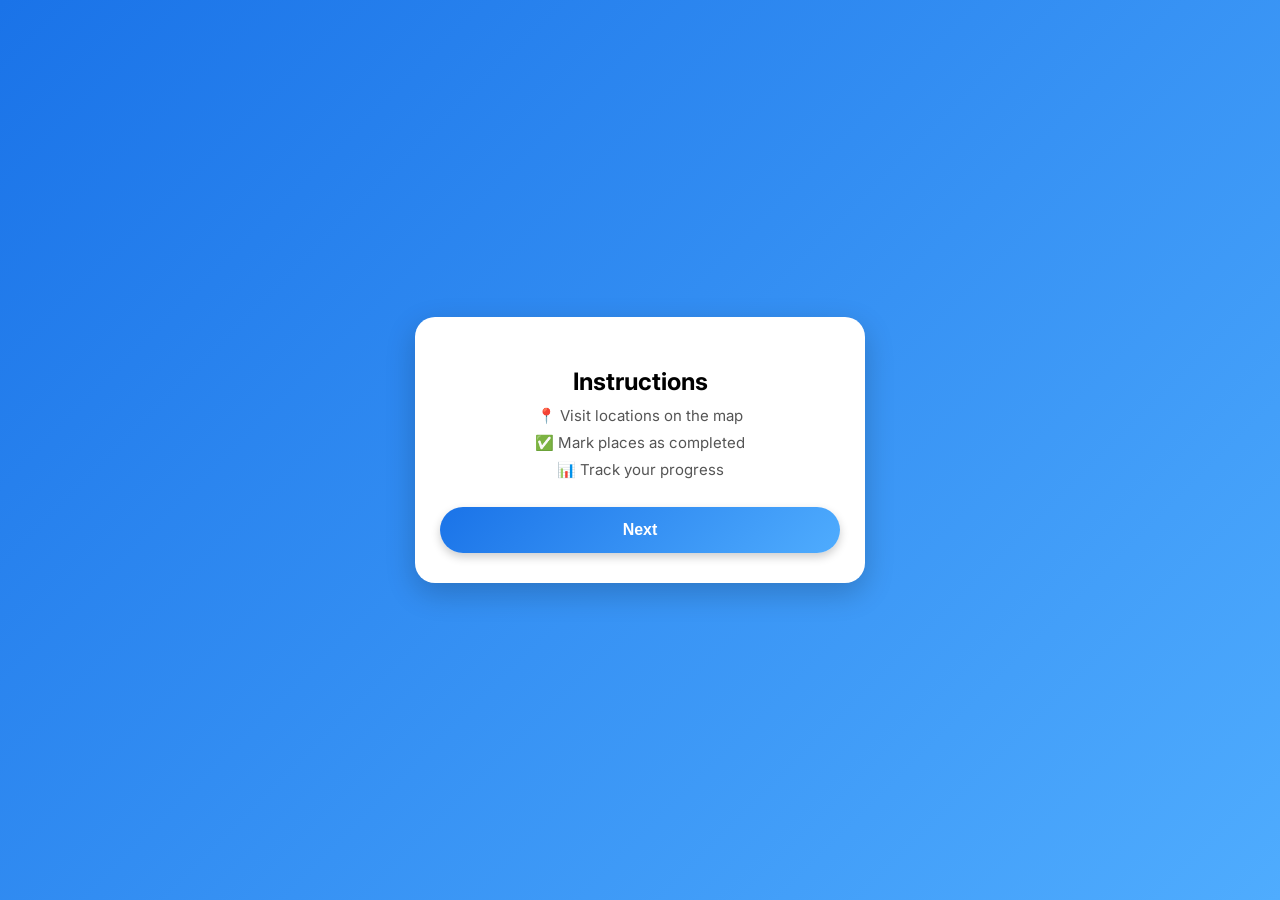
==== instructions.html @ 91c6f610 "Add files via upload" ====
<!doctype html>
<html lang="en">
  <head>
    <meta charset="UTF-8" />
    <link
      href="https://fonts.googleapis.com/css2?family=Inter:wght@400;600;700&display=swap"
      rel="stylesheet"
    />
    <meta name="viewport" content="width=device-width, initial-scale=1.0" />
    <title>Instructions</title>
    <link rel="stylesheet" href="style.css" />
  </head>
  <body class="intro-page">
    <div class="card">
      <h2>Instructions</h2>

      <p>📍 Visit locations on the map</p>
      <p>✅ Mark places as completed</p>
      <p>📊 Track your progress</p>

      <button class="primary-btn" onclick="next()">Next</button>
    </div>
    <script>
      function next() {
        window.location.href = "map.html";
      }
    </script>
  </body>
</html>
---- style.css ----
/* Global font */
body {
  margin: 0;
  font-family: 'Inter', sans-serif;
}

/* Background */
.intro-page {
  height: 100vh;
  display: flex;
  justify-content: center;
  align-items: center;

  background: linear-gradient(135deg, #1a73e8, #4facfe);
}

/* Card container */
.card {
  background: white;
  padding: 30px 25px;
  border-radius: 20px;

  width: 85%;
  max-width: 400px;

  text-align: center;

  box-shadow: 0 10px 30px rgba(0,0,0,0.2);
}

/* Titles */
.card h1,
.card h2 {
  margin-bottom: 10px;
  font-weight: 700;
}

.card {
  animation: fadeIn 0.5s ease;
}

@keyframes fadeIn {
  from {
    opacity: 0;
    transform: translateY(20px);
  }
  to {
    opacity: 1;
    transform: translateY(0);
  }
}

.card p {
  color: #555;
  margin: 8px 0;
  font-size: 15px;
}

/* Modern button */
.primary-btn {
  margin-top: 20px;
  width: 100%;
  padding: 14px;

  border: none;
  border-radius: 999px;

  font-size: 16px;
  font-weight: 600;

  color: white;
  background: linear-gradient(135deg, #1a73e8, #4facfe);

  cursor: pointer;

  transition: all 0.2s ease;

  box-shadow: 0 4px 10px rgba(0,0,0,0.2);
}

/* Tap effect */
.primary-btn:active {
  transform: scale(0.97);
}

/* Hover (desktop) */
.primary-btn:hover {
  filter: brightness(1.05);
}

.center {
  display: flex;
  flex-direction: column;
  justify-content: center;
  align-items: center;
  height: 100vh;
}

button {
  padding: 15px 25px;
  font-size: 18px;
  margin-top: 20px;
}

#map {
  height: 100vh;
  width: 100%;
}

#progressContainer {
  position: fixed;
  bottom: 20px;
  left: 15px;
  right: 15px;
  height: 34px;

  border-radius: 999px;
  overflow: hidden;

  /* Glass effect */
  background: rgba(255, 255, 255, 0.15);
  backdrop-filter: blur(12px);

  box-shadow:
    0 4px 20px rgba(0,0,0,0.15),
    inset 0 1px 2px rgba(255,255,255,0.3);

  z-index: 1000;
}

/* Progress fill */
#progressBar {
  height: 100%;
  width: 0%;
  border-radius: 999px;

  background: linear-gradient(
    90deg,
    #00c6ff,
    #0072ff
  );

  transition: width 0.6s cubic-bezier(0.4, 0, 0.2, 1);

  /* subtle glow */
  box-shadow: 0 0 10px rgba(0, 114, 255, 0.6);

  background: linear-gradient(270deg, #F02D2D, #D20F0F, #F02D2D);
  background-size: 400% 400%;
  animation: gradientMove 3s ease infinite;

}

/* Centered text */
#progressText {
  position: absolute;
  top: 50%;
  left: 50%;
  transform: translate(-50%, -50%);

  font-weight: 600;
  font-size: 14px;
  letter-spacing: 0.5px;

  color: white;
  text-shadow: 0 1px 3px rgba(0,0,0,0.4);

  pointer-events: none;
}

@keyframes gradientMove {
  0% { background-position: 0% 50%; }
  50% { background-position: 100% 50%; }
  100% { background-position: 0% 50%; }
}

/* marker styles */
.done-marker {
  opacity: 0.3;
}

.info-marker {
  stroke: blue;
  fill: lightblue;
}

#cardOverlay {
  position: fixed;
  top: 0;
  left: 0;
  width: 100%;
  height: 100%;

  display: flex;
  align-items: flex-end;
  justify-content: center;

  background: rgba(0,0,0,0.4);
  z-index: 2000;
}

/* 👇 IMPORTANT: prevent blocking when hidden */
#cardOverlay.hidden {
  display: none;
}

/* Hidden state */
.hidden {
  display: none !important;
}

/* Card (bottom sheet style) */
#cardContent {
  width: 100%;
  max-height: 90%;
  background: white;
  border-top-left-radius: 20px;
  border-top-right-radius: 20px;
  padding: 20px;
  overflow-y: auto;
  animation: slideUp 0.3s ease;

  position: relative; /* 👈 IMPORTANT */
}

#cardBody {
  margin-top: 30px;
}

/* Close button */
#closeCard {
  position: absolute;
  top: 10px;
  right: 15px;

  width: 36px;
  height: 36px;

  border: none;
  border-radius: 50%;
  background: rgba(0,0,0,0.1);

  display: flex;              /* 👈 key */
  align-items: center;        /* vertical center */
  justify-content: center;    /* horizontal center */

  font-size: 18px;
  line-height: 1;             /* 👈 prevents vertical shift */
  padding: 0;                 /* 👈 remove default padding */

  cursor: pointer;
}

/* Image styling */
#cardBody img {
  width: 100%;          /* never exceed card width */
  max-height: 250px;    /* 👈 limit height */
  object-fit: cover;    /* crop nicely instead of stretching */
  border-radius: 12px;
  margin-top: 10px;
}

/* Animation */
@keyframes slideUp {
  from {
    transform: translateY(100%);
  }
  to {
    transform: translateY(0);
  }
}

.action-btn {
  width: 100%;
  padding: 14px;

  border: none;
  border-radius: 999px;

  font-size: 16px;
  font-weight: 600;

  cursor: pointer;

  transition: all 0.2s ease;

  background: #F02D2D;   /* default (Google blue) */
  color: white;

  box-shadow: 0 4px 10px rgba(0,0,0,0.15);
}

/* Hover / tap effect */
.action-btn:active {
  transform: scale(0.97);
  box-shadow: 0 2px 6px rgba(0,0,0,0.2);
}

/* DONE state */
.action-btn.done {
  background: #34a853;  /* Google green */
}

/* Optional subtle hover (desktop) */
.action-btn:hover {
  filter: brightness(1.05);
}
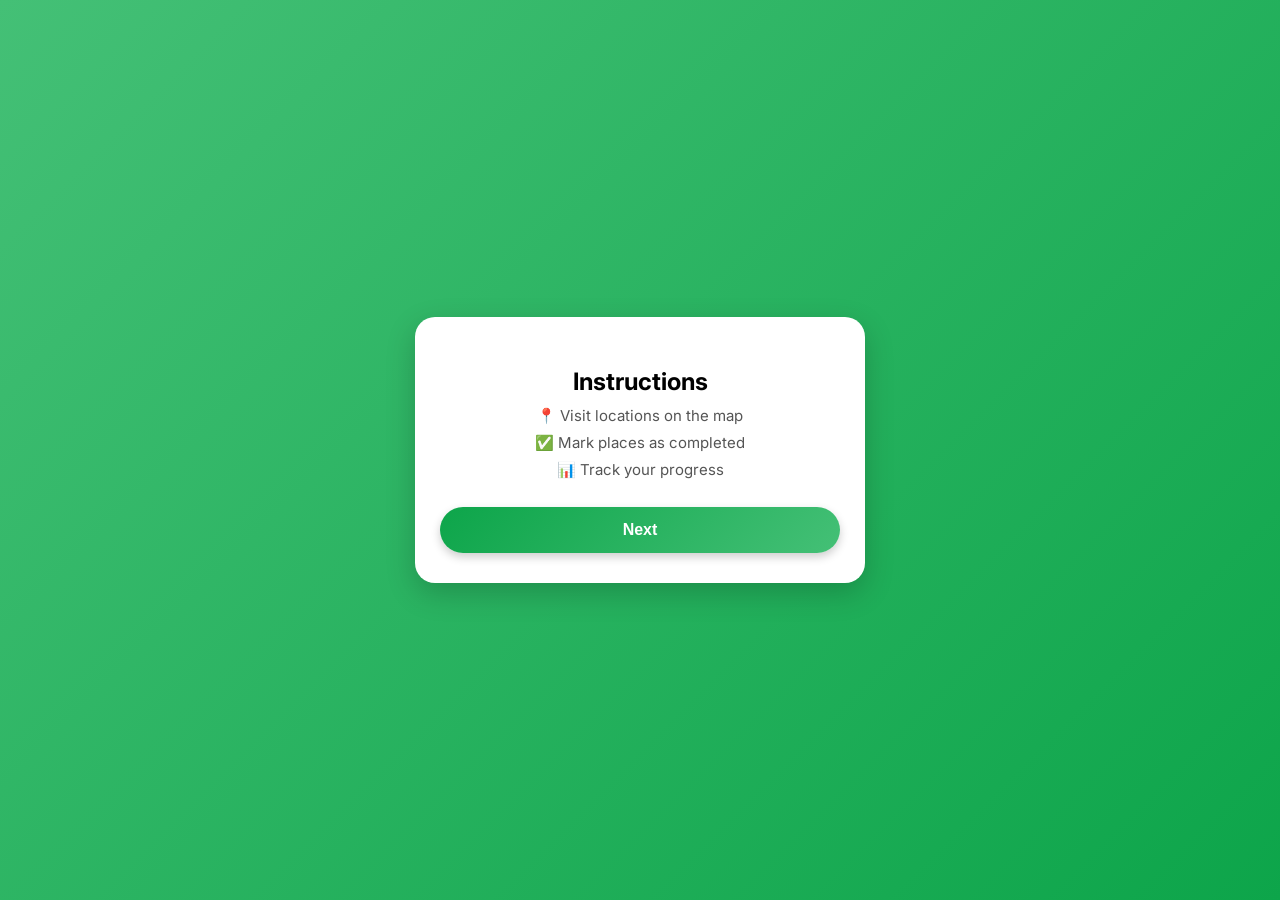
==== commit c58aa884: "Add files via upload" ====
--- a/instructions.html
+++ b/instructions.html
@@ -9,6 +9,7 @@
     <meta name="viewport" content="width=device-width, initial-scale=1.0" />
     <title>Instructions</title>
     <link rel="stylesheet" href="style.css" />
+    <link rel="icon" type="image/x-icon" href="./favicon.ico" />
   </head>
   <body class="intro-page">
     <div class="card">
--- a/style.css
+++ b/style.css
@@ -11,7 +11,7 @@
   justify-content: center;
   align-items: center;
 
-  background: linear-gradient(135deg, #1a73e8, #4facfe);
+  background: linear-gradient(135deg, #44c076, #0DA54A);
 }
 
 /* Card container */
@@ -69,7 +69,7 @@
   font-weight: 600;
 
   color: white;
-  background: linear-gradient(135deg, #1a73e8, #4facfe);
+  background: linear-gradient(135deg, #0DA54A, #44c076);
 
   cursor: pointer;
 
@@ -134,18 +134,12 @@
   width: 0%;
   border-radius: 999px;
 
-  background: linear-gradient(
-    90deg,
-    #00c6ff,
-    #0072ff
-  );
-
   transition: width 0.6s cubic-bezier(0.4, 0, 0.2, 1);
 
   /* subtle glow */
-  box-shadow: 0 0 10px rgba(0, 114, 255, 0.6);
-
-  background: linear-gradient(270deg, #F02D2D, #D20F0F, #F02D2D);
+  box-shadow: 0 0 10px rgba(0, 0, 0, 0.6);
+
+  background: linear-gradient(270deg, #0DA54A, #44c076, #0DA54A);
   background-size: 400% 400%;
   animation: gradientMove 3s ease infinite;
 
@@ -176,7 +170,7 @@
 
 /* marker styles */
 .done-marker {
-  opacity: 0.3;
+  opacity: 0.4;
 }
 
 .info-marker {
@@ -284,7 +278,7 @@
 
   transition: all 0.2s ease;
 
-  background: #F02D2D;   /* default (Google blue) */
+  background: #0DA54A;   /* default (Google blue) */
   color: white;
 
   box-shadow: 0 4px 10px rgba(0,0,0,0.15);
@@ -298,10 +292,58 @@
 
 /* DONE state */
 .action-btn.done {
-  background: #34a853;  /* Google green */
+  background: #373737;  /* Google green */
 }
 
 /* Optional subtle hover (desktop) */
 .action-btn:hover {
   filter: brightness(1.05);
+}
+
+/* Fullscreen overlay */
+#gpsModal {
+  position: fixed;
+  top: 0;
+  left: 0;
+  width: 100%;
+  height: 100%;
+
+  background: rgba(0,0,0,0.5);
+
+  display: flex;
+  justify-content: center;
+  align-items: center;
+
+  z-index: 3000;
+}
+
+/* Card */
+.gps-card {
+  background: white;
+  padding: 25px;
+  border-radius: 20px;
+
+  width: 80%;
+  max-width: 320px;
+
+  text-align: center;
+
+  box-shadow: 0 10px 30px rgba(0,0,0,0.3);
+}
+
+/* Button */
+.gps-card button {
+  margin-top: 15px;
+  width: 100%;
+  padding: 14px;
+
+  border: none;
+  border-radius: 999px;
+
+  background: #0DA54A;
+  color: white;
+  font-size: 16px;
+  font-weight: 600;
+
+  cursor: pointer;
 }
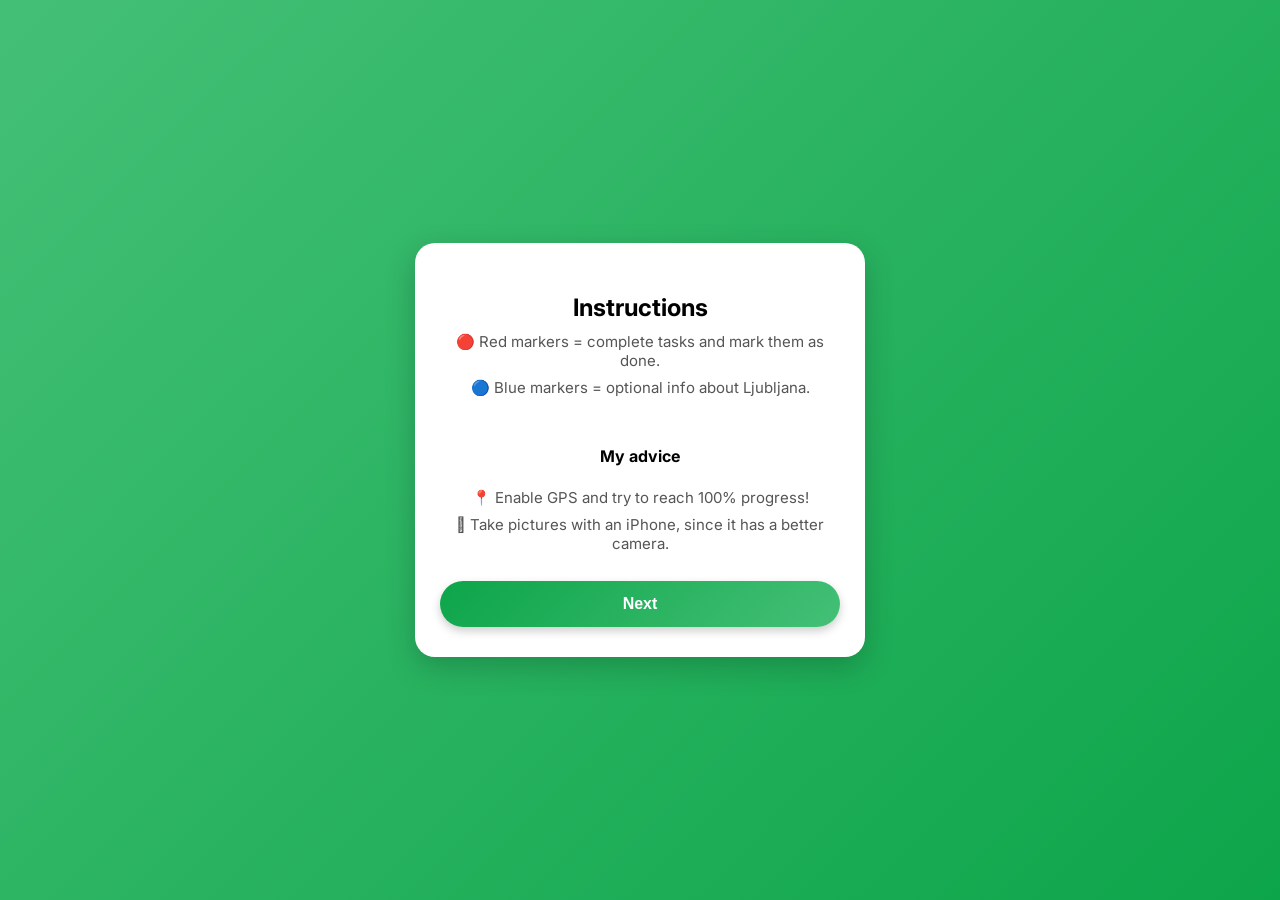
==== commit 424e928d: "Add files via upload" ====
--- a/instructions.html
+++ b/instructions.html
@@ -1,6 +1,12 @@
 <!doctype html>
 <html lang="en">
   <head>
+    <meta
+      name="viewport"
+      content="width=device-width, initial-scale=1.0, viewport-fit=cover"
+    />
+    <meta name="apple-mobile-web-app-capable" content="yes" />
+    <meta name="apple-mobile-web-app-status-bar-style" content="default" />
     <meta charset="UTF-8" />
     <link
       href="https://fonts.googleapis.com/css2?family=Inter:wght@400;600;700&display=swap"
@@ -15,9 +21,13 @@
     <div class="card">
       <h2>Instructions</h2>
 
-      <p>📍 Visit locations on the map</p>
-      <p>✅ Mark places as completed</p>
-      <p>📊 Track your progress</p>
+      <p>🔴 Red markers = complete tasks and mark them as done.</p>
+      <p>🔵 Blue markers = optional info about Ljubljana.</p>
+      <br>
+
+      <h4>My advice</h4>
+      <p>📍 Enable GPS and try to reach 100% progress!</p>
+      <p> Take pictures with an iPhone, since it has a better camera.</p>
 
       <button class="primary-btn" onclick="next()">Next</button>
     </div>
--- a/style.css
+++ b/style.css
@@ -170,7 +170,7 @@
 
 /* marker styles */
 .done-marker {
-  opacity: 0.4;
+  opacity: 0.3;
 }
 
 .info-marker {
@@ -217,14 +217,10 @@
   position: relative; /* 👈 IMPORTANT */
 }
 
-#cardBody {
-  margin-top: 30px;
-}
-
 /* Close button */
 #closeCard {
   position: absolute;
-  top: 10px;
+  top: 0px;
   right: 15px;
 
   width: 36px;
@@ -232,12 +228,13 @@
 
   border: none;
   border-radius: 50%;
-  background: rgba(0,0,0,0.1);
+  background: rgba(255, 74, 74, 0.95);
 
   display: flex;              /* 👈 key */
   align-items: center;        /* vertical center */
   justify-content: center;    /* horizontal center */
 
+  color: white;
   font-size: 18px;
   line-height: 1;             /* 👈 prevents vertical shift */
   padding: 0;                 /* 👈 remove default padding */
@@ -248,7 +245,7 @@
 /* Image styling */
 #cardBody img {
   width: 100%;          /* never exceed card width */
-  max-height: 250px;    /* 👈 limit height */
+  max-height: 200px;    /* 👈 limit height */
   object-fit: cover;    /* crop nicely instead of stretching */
   border-radius: 12px;
   margin-top: 10px;
@@ -267,6 +264,7 @@
 .action-btn {
   width: 100%;
   padding: 14px;
+  margin-top: 0px;
 
   border: none;
   border-radius: 999px;
@@ -346,4 +344,88 @@
   font-weight: 600;
 
   cursor: pointer;
+}
+
+html, body {
+  margin: 0;
+  padding: 0;
+  height: 100%;
+  overflow: hidden; /* 👈 prevents scrolling */
+}
+
+#map {
+  height: 100dvh;
+  width: 100%;
+}
+
+body {
+  padding-bottom: env(safe-area-inset-bottom);
+}
+
+/* Overlay */
+#completionModal {
+  position: fixed;
+  top: 0;
+  left: 0;
+  width: 100%;
+  height: 100%;
+
+  background: rgba(0,0,0,0.6);
+
+  display: flex;
+  justify-content: center;
+  align-items: center;
+
+  z-index: 4000;
+}
+
+/* Hidden */
+#completionModal.hidden {
+  display: none;
+}
+
+/* Card */
+.completion-card {
+  background: white;
+  padding: 30px 25px;
+  border-radius: 20px;
+
+  width: 80%;
+  max-width: 320px;
+
+  text-align: center;
+
+  box-shadow: 0 10px 30px rgba(0,0,0,0.3);
+
+  animation: popIn 0.4s ease;
+}
+
+/* Button */
+.completion-card button {
+  margin-top: 20px;
+  width: 100%;
+  padding: 14px;
+
+  border: none;
+  border-radius: 999px;
+
+  background: #34a853;
+  color: white;
+
+  font-size: 16px;
+  font-weight: 600;
+
+  cursor: pointer;
+}
+
+/* Animation */
+@keyframes popIn {
+  from {
+    transform: scale(0.8);
+    opacity: 0;
+  }
+  to {
+    transform: scale(1);
+    opacity: 1;
+  }
 }
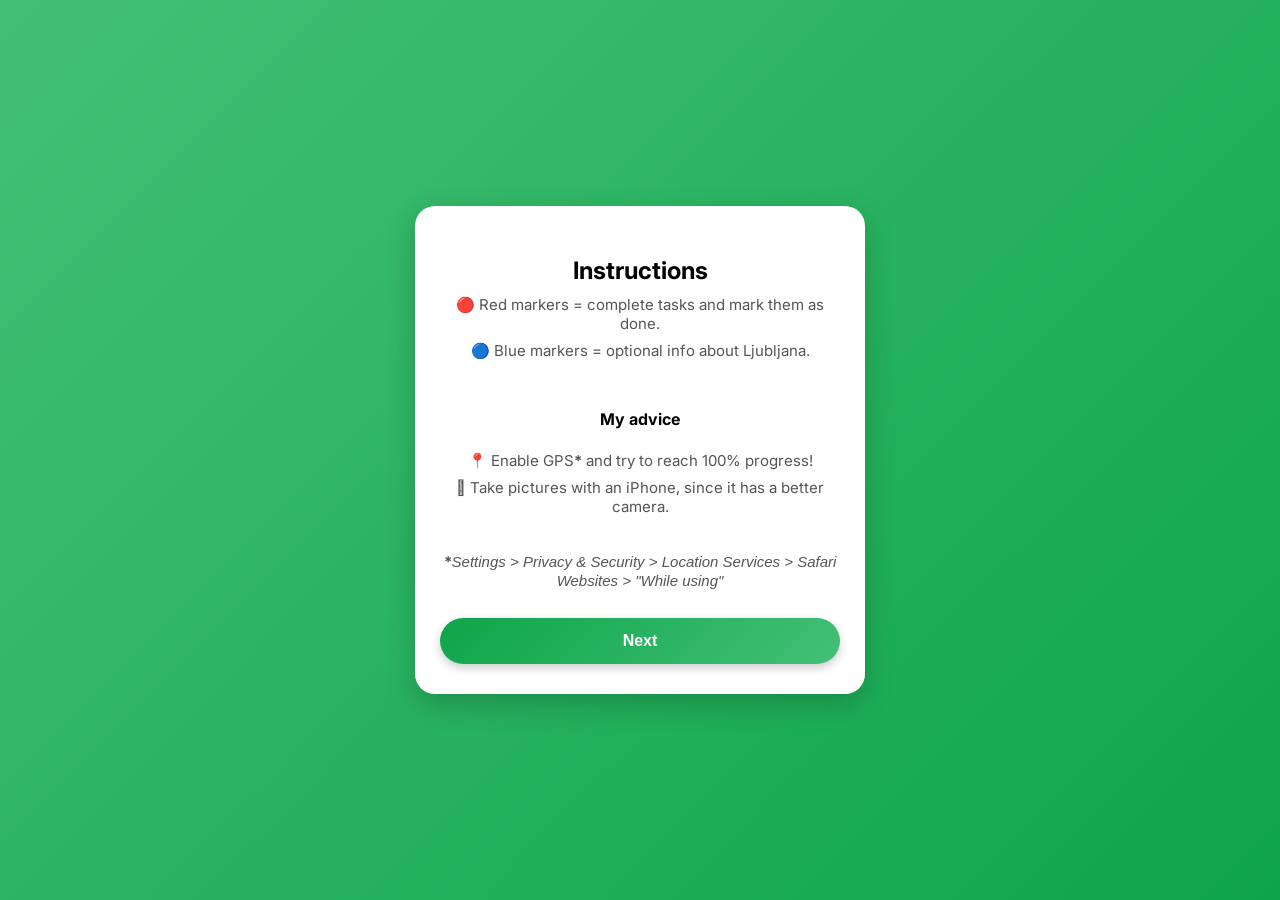
==== commit ccdfdf3c: "Update instructions.html" ====
--- a/instructions.html
+++ b/instructions.html
@@ -26,8 +26,10 @@
       <br>
 
       <h4>My advice</h4>
-      <p>📍 Enable GPS and try to reach 100% progress!</p>
+      <p>📍 Enable GPS<b>*</b> and try to reach 100% progress!</p>
       <p> Take pictures with an iPhone, since it has a better camera.</p>
+      <br>
+      <p><b>*</b><i>Settings > Privacy & Security > Location Services > Safari Websites > "While using"</i></p>
 
       <button class="primary-btn" onclick="next()">Next</button>
     </div>
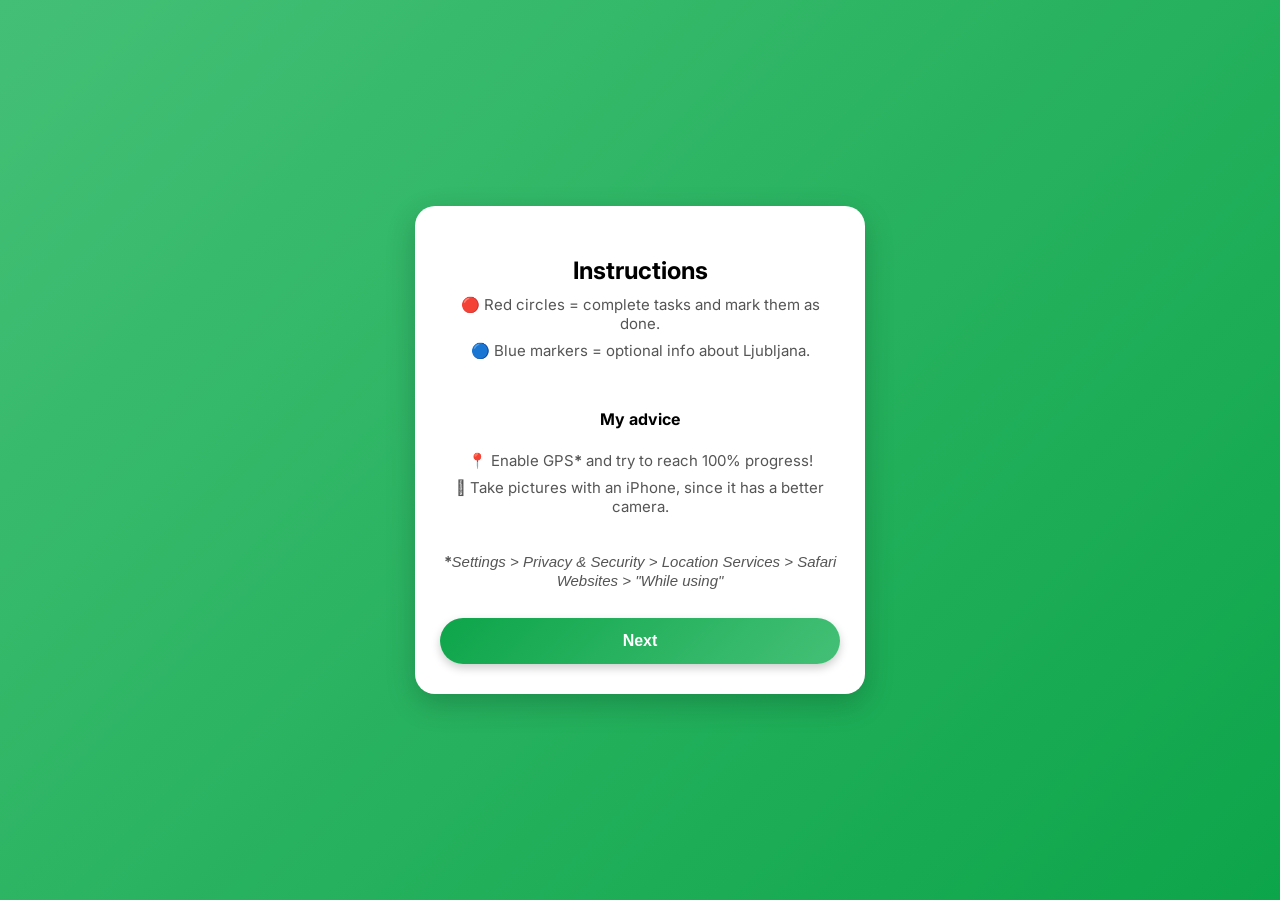
==== commit 07b2226a: "Update instructions.html" ====
--- a/instructions.html
+++ b/instructions.html
@@ -21,7 +21,7 @@
     <div class="card">
       <h2>Instructions</h2>
 
-      <p>🔴 Red markers = complete tasks and mark them as done.</p>
+      <p>🔴 Red circles = complete tasks and mark them as done.</p>
       <p>🔵 Blue markers = optional info about Ljubljana.</p>
       <br>
 
